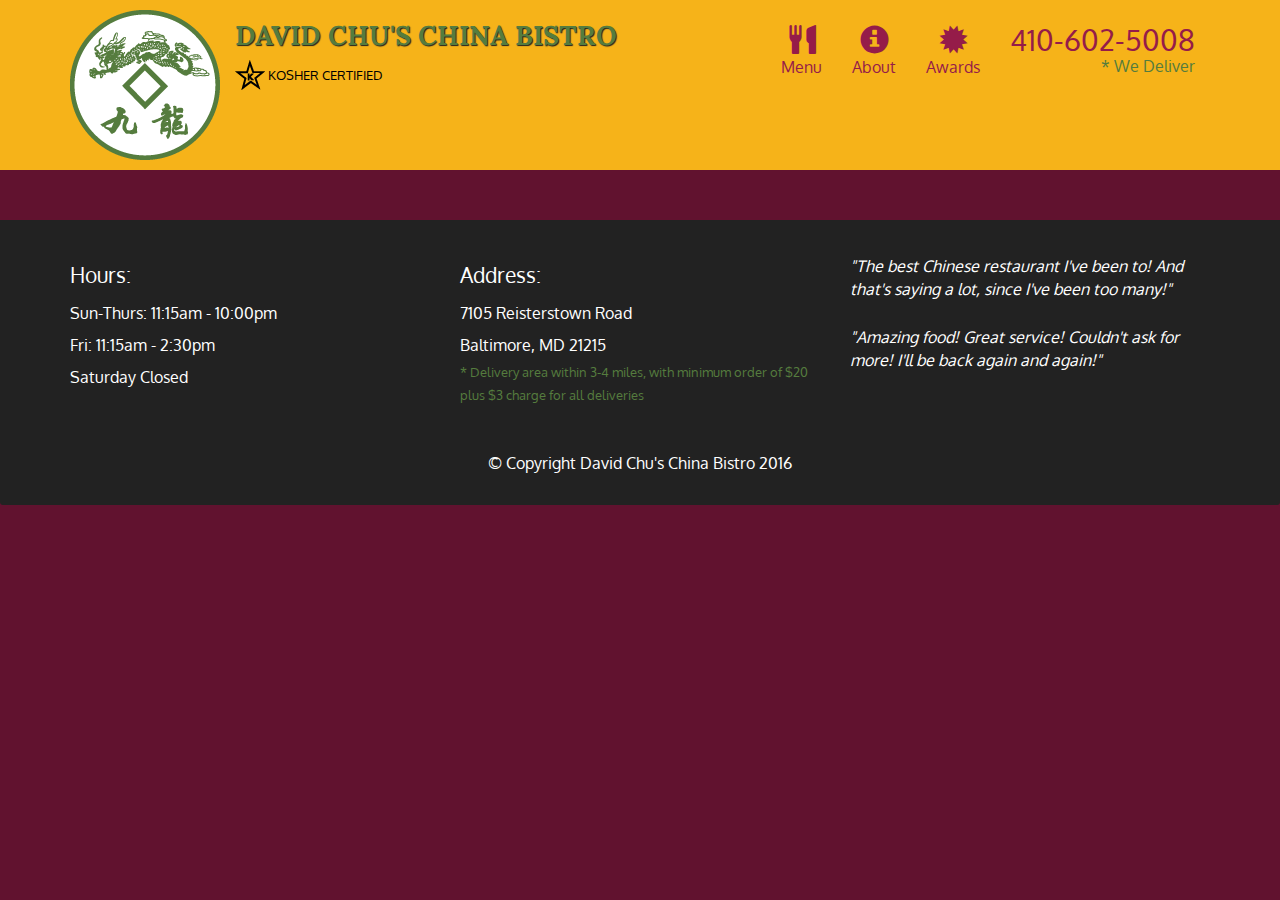
==== design_1/menu-categories.html @ 56eca716 "changes in first page" ====
<!doctype html>
<html lang="en">
  <head>
    <meta charset="utf-8">
    <meta http-equiv="X-UA-Compatible" content="IE=edge">
    <meta name="viewport" content="width=device-width, initial-scale=1">
    <title>David Chu's China Bistro</title>
    <link rel="stylesheet" href="css/bootstrap.min.css">
    <link rel="stylesheet" href="css/styles.css">
    <link href='https://fonts.googleapis.com/css?family=Oxygen:400,300,700' rel='stylesheet' type='text/css'>
    <link href='https://fonts.googleapis.com/css?family=Lora' rel='stylesheet' type='text/css'>
  </head>
<body>
  <header>
    <nav id="header-nav" class="navbar navbar-default">
      <div class="container">
        <div class="navbar-header">
          <a href="index.html" class="pull-left visible-md visible-lg">
            <div id="logo-img"></div>
          </a>

          <div class="navbar-brand">
            <a href="index.html"><h1>David Chu's China Bistro</h1></a>
            <p>
              <img src="images/star-k-logo.png" alt="Kosher certification">
              <span>Kosher Certified</span>
            </p>
          </div>

          <button type="button" class="navbar-toggle collapsed" data-toggle="collapse" data-target="#collapsable-nav" aria-expanded="false">
            <span class="sr-only">Toggle navigation</span>
            <span class="icon-bar"></span>
            <span class="icon-bar"></span>
            <span class="icon-bar"></span>
          </button>
        </div>

        <div id="collapsable-nav" class="collapse navbar-collapse">
           <ul id="nav-list" class="nav navbar-nav navbar-right">
            <li>
              <a href="menu-categories.html">
                <span class="glyphicon glyphicon-cutlery"></span><br class="hidden-xs"> Menu</a>
            </li>
            <li>
              <a href="#">
                <span class="glyphicon glyphicon-info-sign"></span><br class="hidden-xs"> About</a>
            </li>
            <li>
              <a href="#">
                <span class="glyphicon glyphicon-certificate"></span><br class="hidden-xs"> Awards</a>
            </li>
            <li id="phone" class="hidden-xs">
              <a href="tel:410-602-5008">
                <span>410-602-5008</span></a><div>* We Deliver</div>
            </li>
          </ul><!-- #nav-list -->
        </div><!-- .collapse .navbar-collapse -->
      </div><!-- .container -->
    </nav><!-- #header-nav -->
  </header>

  <div id="call-btn" class="visible-xs">
    <a class="btn" href="tel:410-602-5008">
    <span class="glyphicon glyphicon-earphone"></span>
    410-602-5008
    </a>
  </div>
  <div id="xs-deliver" class="text-center visible-xs">* We Deliver</div>
<!-- Jumbotron -->
  <div id="main-content" class="container">
    
  </div><!-- End of #main-content -->

  <!-- Footer -->
  <footer class="panel-footer">
    <div class="container">
      <div class="row">
        <section id="hours" class="col-sm-4">
          <span>Hours:</span><br>
          Sun-Thurs: 11:15am - 10:00pm<br>
          Fri: 11:15am - 2:30pm<br>
          Saturday Closed
          <hr class="visible-xs">
        </section>
        <section id="address" class="col-sm-4">
          <span>Address:</span><br>
          7105 Reisterstown Road<br>
          Baltimore, MD 21215
          <p>* Delivery area within 3-4 miles, with minimum order of $20 plus $3 charge for all deliveries</p><hr class="visible-xs">
        </section>
        <section id="testimonials" class="col-sm-4">
          <p>"The best Chinese restaurant I've been to! And that's saying a lot, since I've been too many!"</p>
          <p>"Amazing food! Great service! Couldn't ask for more! I'll be back again and again!"</p>
        </section>
      </div>
      <div class="text-center">&copy; Copyright David Chu's China Bistro 2016</div>
    </div><!-- End Footer -->
  </footer>


  <!-- jQuery (Bootstrap JS plugins depend on it) -->
  <script src="js/jquery-2.1.4.min.js"></script>
  <script src="js/bootstrap.min.js"></script>
  <script src="js/script.js"></script>
</body>
</html>
---- design_1/css/styles.css ----
body {
  font-size: 16px;
  color: #fff;
  background-color: #61122f;
  font-family: 'Oxygen', sans-serif;
}

/** HEADER **/
#header-nav {
  background-color: #f6b319;
  border-radius: 0;
  border: 0;
}

#logo-img {
  background: url('../images/restaurant-logo_large.png') no-repeat;
  width: 150px;
  height: 150px;
  margin: 10px 15px 10px 0;
}

.navbar-brand {
  padding-top: 25px;
}

.navbar-brand h1 { /* Restaurant name */
  font-family: 'Lora', serif;
  color: #557c3e;
  font-size: 1.5em;
  text-transform: uppercase;
  font-weight: bold;
  text-shadow: 1px 1px 1px #222;
  margin-top: 0;
  margin-bottom: 0;
  line-height: .75;
}
.navbar-brand a:hover, .navbar-brand a:focus {
  text-decoration: none;
}
.navbar-brand p { /* Kosher cert */
  color: #000;
  text-transform: uppercase;
  font-size: .7em;
  margin-top: 15px;
}
.navbar-brand p span { /* Star-K */
  vertical-align: middle;
}

#nav-list {
  margin-top: 10px;
}
#nav-list a {
  color: #951C49;
  text-align: center;
}
#nav-list a:hover {
  background: #E7E7E7;
}
#nav-list a span {
  font-size: 1.8em;
}

#phone {
  margin-top: 5px;
}
#phone a { /* Phone number */
  text-align: right;
  padding-bottom: 0;
}
#phone div { /* We Deliver */
  color: #557c3e;
  text-align: right;
  padding-right: 15px;
}

.navbar-header button.navbar-toggle, .navbar-header .icon-bar {
  border: 1px solid #61122f;
}
.navbar-header button.navbar-toggle {
  clear: both;
  margin-top: -30px;
}
/* END HEADER */

/* FOOTER */
.panel-footer{
  margin-top: 30px;
  padding-top: 35px;
  padding-bottom: 30px;
  background-color: #222;
  border-top: 0;
}
.panel-footer div.row{
  margin-bottom: 35px;
}
#hours, #address{
  line-height: 2;
}
#hours > span, #address > span{
  font-size: 1.3em;
}
#address p{
  color: #557c3e;
  font-size: .8em;
  line-height: 1.8;
}
#testimonials{
  font-style: italic;
}
#testimonials p:nth-child(2) {
  margin-top: 25px;
}
/*  END FOOTER*/

/* Home Page */
.container .jumbotron{
  box-shadow:  0 0 50px #3F0C1F;
  border: 2px solid #3F0C1F;
}

#menu-tile, #specials-tile, #map-tile {
  height: 250px;
  width: 100%;
  margin-bottom: 15px;
  position: relative;
  border: 2px solid #3F0C1F;
  overflow: hidden;
}
#menu-tile:hover, #specials-tile:hover, #map-tile:hover {
  box-shadow: 0 1px 5px 1px #cccccc;
}

#menu-tile{
  background: url('../images/menu-tile.jpg') no-repeat;
  background-position: center;
}
#specials-tile{
  background: url('../images/specials-tile.jpg') no-repeat;
  background-position: center;
}

#menu-tile span, #specials-tile span, #map-tile span{
  position: absolute;
  bottom: 0;
  right: 0;
  width: 100%;
  text-align: center;
  font-size: 1.6em;
  text-transform: uppercase;
  background-color: #000;
  color: #fff;
  opacity: .8; /* we can see the background image as well with text*/
}

#map-tile{

}

/* END HOME PAGE */

/****** Large devices only */
@media(min-width: 1200px){
  .container .jumbotron {
    background: url('../images/jumbotron_1200.jpg') no-repeat;
    height: 675px; /* background did not effect the height of image*/
    
  }
}

/****** Medium devices only ****/
@media(min-width: 992px) and (max-width: 1199px){
  /* Header */
  #logo-img{
    background: url('../images/restaurant-logo_medium.png') no-repeat;
    width: 100px;
    height: 100px;
    margin: 5px 5px 5px 0;
  }
  /* End Header */

  /* Home page */
  .container .jumbotron {
    background: url('../images/jumbotron_992.jpg') no-repeat;
    height: 558px; /* background did not effect the height of image*/
   }
  /* end Home page */
}

/****** Small devices only ****/
@media(min-width: 768px) and (max-width: 991px){
  /*Home Page */
  .container .jumbotron {
    background: url('../images/jumbotron_768.jpg') no-repeat;
    height: 432px; /* background did not effect the height of image*/
  }
  /* End Home page */  
}

/****** Extra small devices only ****/
@media(max-width: 767px){
  /* Header */
  .navbar-brand {
    padding-top: 10px;
    height: 80px;
  }
  .navbar-brand h1{
    /*Restaurant name */
    padding-top: 10px;
    font-size: 5vw; /* vw stand for view port 1vw= 1% of viewport width*/
  }
  .navbar-brand p{
    /*Kosher cert */
    font-size: .6em;
    margin-top: 12px;
  }
  .navbar-brand p img{
    /* Star-K */
    height: 20px;
  }

  #collapsable-nav a{
    /* Collapsed nav menu glyph */
    font-size: 1.2em;
  }
  #collapsable-nav a span{
    font-size: 1em;
    margin-right: 5px;
  }
    #call-btn > a {
    font-size: 1.5em;
    display: block;
    margin: 0 20px;
    padding: 10px;
    border: 2px solid #fff;
    background-color: #f6b319;
    color: #951c49;
  }
  #xs-deliver {
    margin-top: 5px;
    font-size: .7em;
    letter-spacing: .1em;
    text-transform: uppercase;
  }
  /* End Header */

  /*Footer */
  .panel-footer section{
    margin-bottom: 30px;
    text-align: center;
  }
  .panel-footer section:nth-child(3) {
    margin-bottom: 0; /*margin already exists on the whole row */
  }
  .panel-footer section hr{
    width: 50%;
  }
  /* END FOOTER */

  /* Home Page */
  .container .jumbotron {
    margin-top: 30px;
    padding: 0;
  }

  #menu-tile, #specials-tile{
    width: 360px;
    margin: 0 auto 15px;
  }
}

/*** Super extra small devices only (ex: iphone 4)****/
@media(max-width: 479px) {
  /*header*/
  .navbar-brand h1{
    /*Restaurant name */
    padding-top: 5px;
    font-size: 6vw;
  }

  /* Home Page */
  #menu-tile, #specials-tile{
    width: 280px;
    margin: 0 auto 15px;
  }
}
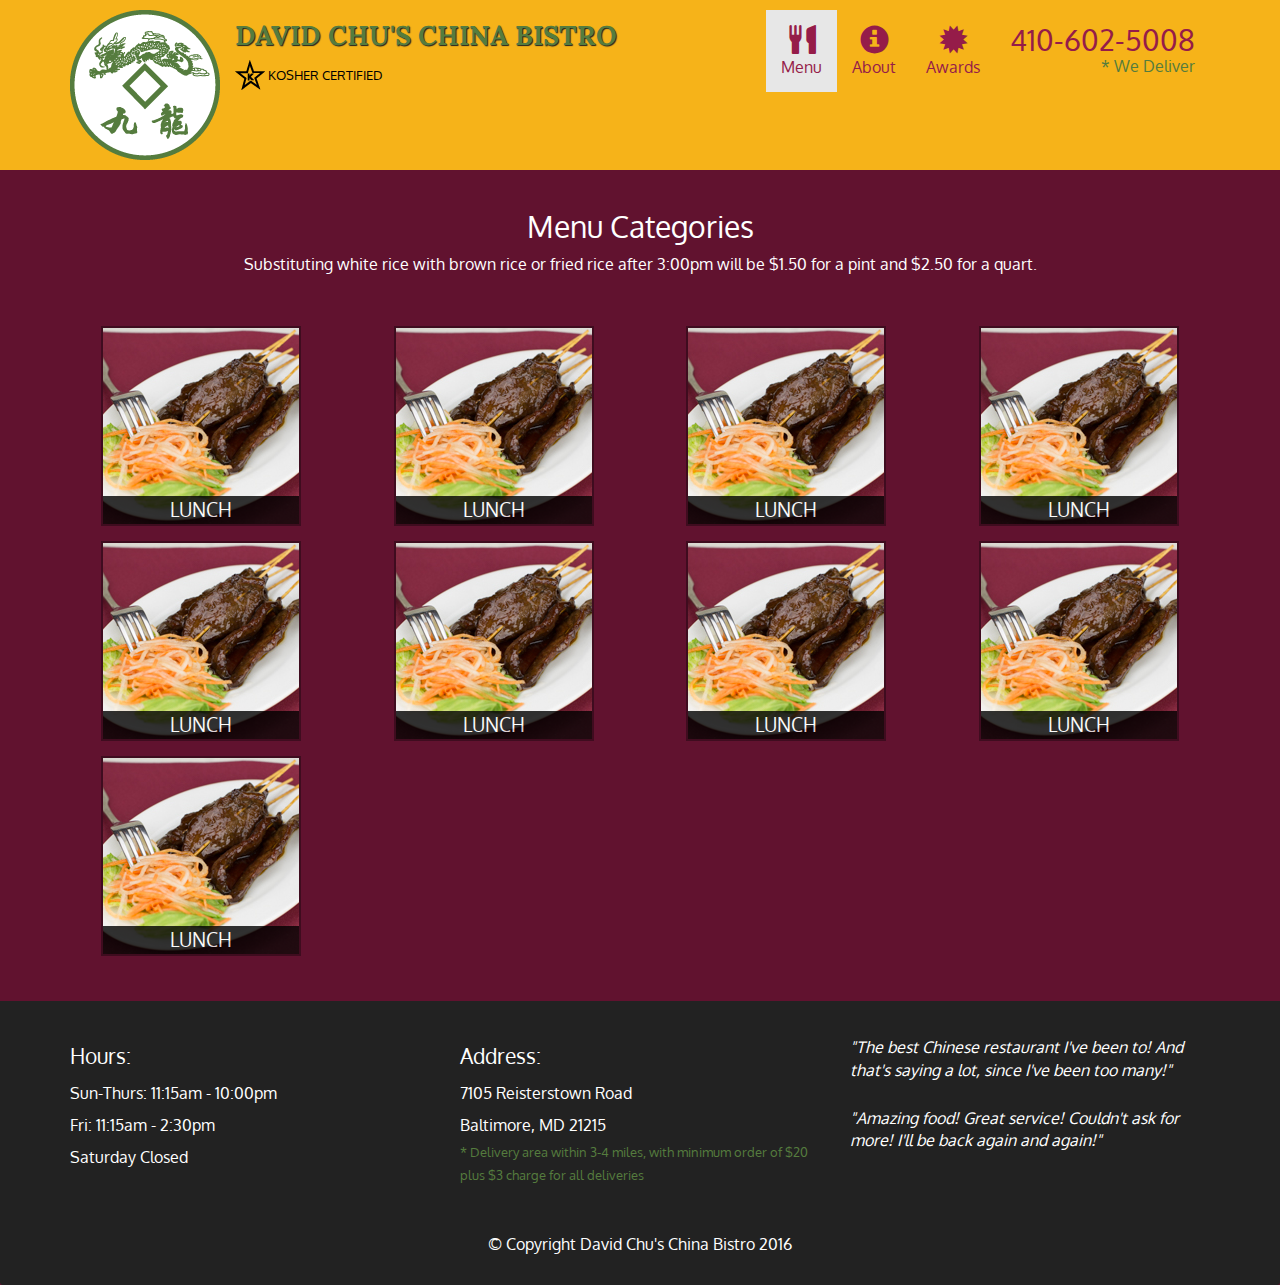
==== commit d40e5913: "images" ====
--- a/design_1/menu-categories.html
+++ b/design_1/menu-categories.html
@@ -37,7 +37,12 @@
 
         <div id="collapsable-nav" class="collapse navbar-collapse">
            <ul id="nav-list" class="nav navbar-nav navbar-right">
-            <li>
+            <li class="visible-xs">
+              <a href="index.html">
+                <span class="glyphicon glyphicon-home"></span> Home
+              </a>
+            </li>
+            <li class="active">
               <a href="menu-categories.html">
                 <span class="glyphicon glyphicon-cutlery"></span><br class="hidden-xs"> Menu</a>
             </li>
@@ -68,7 +73,87 @@
   <div id="xs-deliver" class="text-center visible-xs">* We Deliver</div>
 <!-- Jumbotron -->
   <div id="main-content" class="container">
-    
+    <h2 id="menu-categories-title" class="text-center">Menu Categories</h2>
+    <div class="text-center">
+      Substituting white rice with brown rice or fried rice after 3:00pm will be $1.50 for a pint and $2.50 for a quart.
+    </div>
+
+    <section class="row">
+      <div class="col-md-3 col-sm-4 col-xs-6 col-xxs-12">
+        <a href="single-category.html">
+          <div class="category-tile">
+            <img src="images/menu/B/B.jpg" alt="Lunch" width="200" height="200">
+            <span>Lunch</span>
+          </div>
+        </a>        
+      </div>
+      <div class="col-md-3 col-sm-4 col-xs-6 col-xxs-12">
+        <a href="single-category.html">
+          <div class="category-tile">
+            <img src="images/menu/B/B.jpg" alt="Lunch" width="200" height="200">
+            <span>Lunch</span>
+          </div>
+        </a>        
+      </div>
+      <div class="col-md-3 col-sm-4 col-xs-6 col-xxs-12">
+        <a href="single-category.html">
+          <div class="category-tile">
+            <img src="images/menu/B/B.jpg" alt="Lunch" width="200" height="200">
+            <span>Lunch</span>
+          </div>
+        </a>        
+      </div>
+      <div class="col-md-3 col-sm-4 col-xs-6 col-xxs-12">
+        <a href="single-category.html">
+          <div class="category-tile">
+            <img src="images/menu/B/B.jpg" alt="Lunch" width="200" height="200">
+            <span>Lunch</span>
+          </div>
+        </a>        
+      </div>
+      <div class="col-md-3 col-sm-4 col-xs-6 col-xxs-12">
+        <a href="single-category.html">
+          <div class="category-tile">
+            <img src="images/menu/B/B.jpg" alt="Lunch" width="200" height="200">
+            <span>Lunch</span>
+          </div>
+        </a>        
+      </div>
+      <div class="col-md-3 col-sm-4 col-xs-6 col-xxs-12">
+        <a href="single-category.html">
+          <div class="category-tile">
+            <img src="images/menu/B/B.jpg" alt="Lunch" width="200" height="200">
+            <span>Lunch</span>
+          </div>
+        </a>        
+      </div>
+      <div class="col-md-3 col-sm-4 col-xs-6 col-xxs-12">
+        <a href="single-category.html">
+          <div class="category-tile">
+            <img src="images/menu/B/B.jpg" alt="Lunch" width="200" height="200">
+            <span>Lunch</span>
+          </div>
+        </a>        
+      </div>
+      <div class="col-md-3 col-sm-4 col-xs-6 col-xxs-12">
+        <a href="single-category.html">
+          <div class="category-tile">
+            <img src="images/menu/B/B.jpg" alt="Lunch" width="200" height="200">
+            <span>Lunch</span>
+          </div>
+        </a>        
+      </div>
+      <div class="col-md-3 col-sm-4 col-xs-6 col-xxs-12">
+        <a href="single-category.html">
+          <div class="category-tile">
+            <img src="images/menu/B/B.jpg" alt="Lunch" width="200" height="200">
+            <span>Lunch</span>
+          </div>
+        </a>        
+      </div>
+    </section>
+
+
   </div><!-- End of #main-content -->
 
   <!-- Footer -->
--- a/design_1/css/styles.css
+++ b/design_1/css/styles.css
@@ -152,12 +152,83 @@
   color: #fff;
   opacity: .8; /* we can see the background image as well with text*/
 }
-
-#map-tile{
-
-}
-
 /* END HOME PAGE */
+
+/* MENU CATEGORIES PAGE */
+.category-tile{
+  position: relative;
+  border: 2px solid #3F0C1F;
+  overflow: hidden;
+  width: 200px;
+  height: 200px;
+  margin: 0 auto 15px;
+}
+.category-tile span {
+  position: absolute;
+  bottom: 0;
+  right: 0;
+  width: 100%;
+  text-align: center;
+  font-size: 1.2em;
+  text-transform: uppercase;
+  background-color: #000;
+  color: #fff;
+  opacity: .8;
+}
+.category-tile:hover {
+  box-shadow: 0 1px 5px 1px #cccccc;
+}
+#menu-categories-title + div {
+  margin-bottom: 50px;
+}
+/*  END MENU CATEGORIES PAGE */
+
+/* SINGLE CATEGORY PAGE*/
+.menu-item-tile{
+  margin-bottom: 25px;
+}
+.menu-item-tile hr {
+  width: 80%;
+}
+.menu-item-tile .menu-item-price{
+  font-size: 1.1em;
+  text-align: right;
+  margin-top: -15px;
+  margin-right: -15px;
+}
+.menu-item-tile .menu-item-price span{
+  font-size: .6em;
+}
+.menu-item-photo {
+  position: relative;
+  border: 2px solid #3F0C1F;
+  overflow: hidden;
+  padding: 0;
+  margin-right: -15px;
+  margin-left: auto;
+  margin-bottom: 20px;
+  max-width: 250px;
+}
+.menu-item-photo div{
+  position: absolute;
+  bottom: 0;
+  right: 0;
+  width: 80px;
+  background-color: #557c3e;
+  text-align: center;
+}
+.menu-item-description{
+  padding-right: 30px;
+}
+h3.menu-item-title{
+  margin: 0 0 10px;
+}
+.menu-item-details{
+  font-size: .9em;
+  font-style: italic;
+}
+
+/*  END SINGLE CATEGORY PAGE*/
 
 /****** Large devices only */
 @media(min-width: 1200px){
@@ -267,6 +338,17 @@
     width: 360px;
     margin: 0 auto 15px;
   }
+  /* Single category tile */
+  .menu-item-photo {
+    margin-right: auto;
+  }
+  .menu-item-tile .menu-item-price{
+    text-align: center;
+  }
+  .menu-item-description{
+    text-align: center;
+  }
+
 }
 
 /*** Super extra small devices only (ex: iphone 4)****/
@@ -283,5 +365,15 @@
     width: 280px;
     margin: 0 auto 15px;
   }
-}
-
+
+  /* Menu categories */
+  .col-xxs-12{
+    position: relative;
+    min-height: 1px;
+    padding-right: 15px;
+    padding-left: 15px;
+    float: left;
+    width: 100%;
+  }
+}
+
